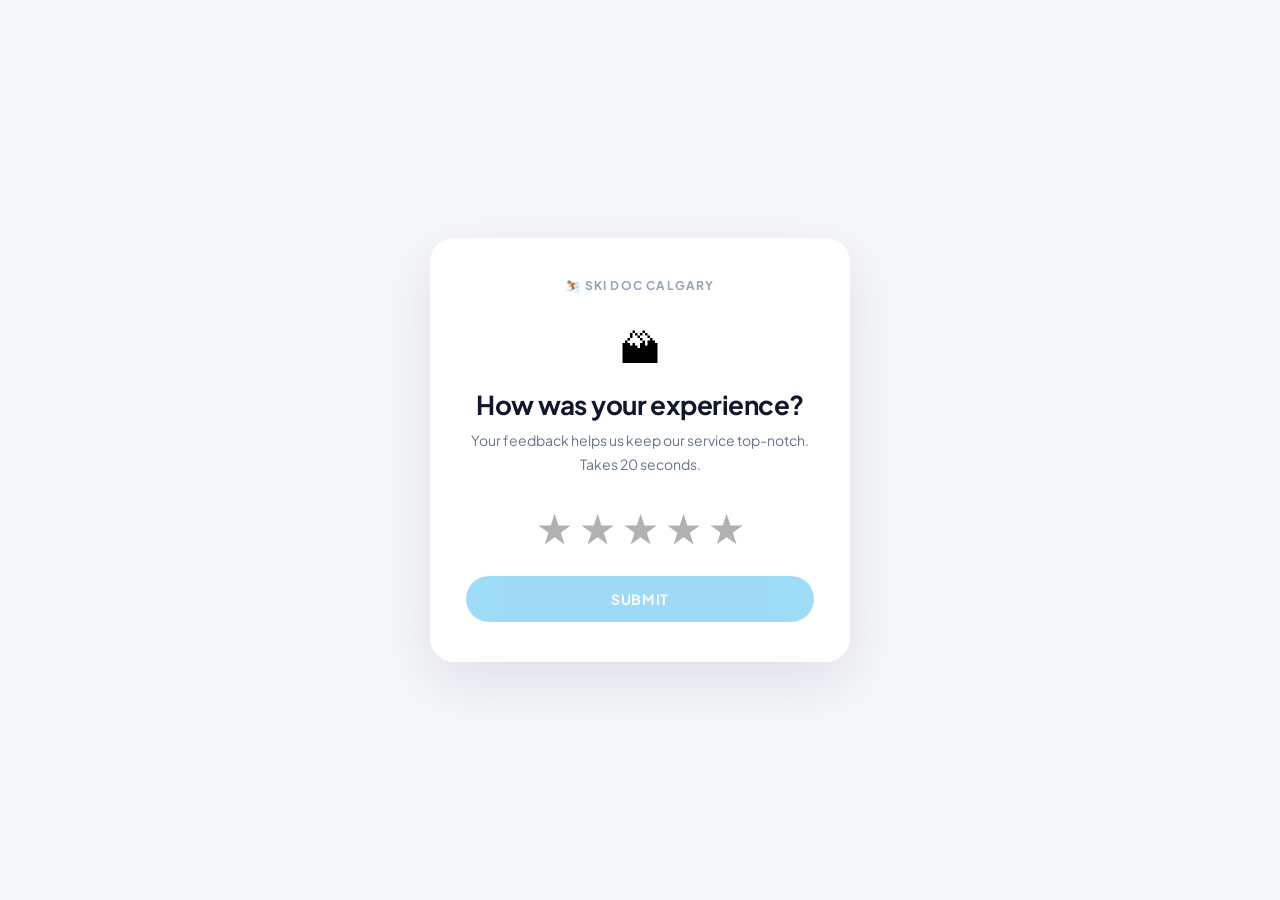
==== survey/index.html @ a535670f "Add standalone survey page at /survey" ====
<!DOCTYPE html>
<html lang="en">
<head>
<meta charset="UTF-8"/>
<meta name="viewport" content="width=device-width, initial-scale=1.0"/>
<title>How was your experience? — Ski Doc Calgary</title>
<link href="https://fonts.googleapis.com/css2?family=Plus+Jakarta+Sans:wght@400;500;600;700&display=swap" rel="stylesheet"/>
<style>
*,*::before,*::after{box-sizing:border-box;margin:0;padding:0}
body{background:#f5f7fb;font-family:'Plus Jakarta Sans',sans-serif;min-height:100vh;display:flex;align-items:center;justify-content:center;padding:24px}
.card{background:#fff;border-radius:24px;padding:40px 36px;max-width:420px;width:100%;box-shadow:0 20px 60px rgba(15,23,42,0.1);text-align:center}
.logo{font-size:12px;font-weight:700;letter-spacing:0.1em;text-transform:uppercase;color:#94a3b8;margin-bottom:28px}
.icon{font-size:40px;margin-bottom:16px}
.title{font-size:26px;font-weight:700;color:#0f172a;letter-spacing:-0.02em;margin-bottom:8px}
.sub{font-size:14px;color:#64748b;line-height:1.7;margin-bottom:32px}
.stars{display:flex;justify-content:center;gap:8px;margin-bottom:28px}
.star{font-size:40px;cursor:pointer;transition:transform 0.1s;filter:grayscale(1);opacity:0.3;line-height:1}
.star:hover,.star.active{filter:grayscale(0);opacity:1;transform:scale(1.15)}
.feedback-wrap{margin-bottom:24px;text-align:left;animation:up 0.2s ease both}
@keyframes up{from{opacity:0;transform:translateY(8px)}to{opacity:1;transform:translateY(0)}}
.feedback-wrap label{font-size:11px;font-weight:700;letter-spacing:0.08em;text-transform:uppercase;color:#64748b;display:block;margin-bottom:8px}
textarea{width:100%;border:1.5px solid rgba(148,163,184,0.4);border-radius:12px;padding:12px 14px;font-family:'Plus Jakarta Sans',sans-serif;font-size:14px;color:#0f172a;resize:none;min-height:90px;outline:none;transition:border-color 0.13s}
textarea:focus{border-color:#0ea5e9;box-shadow:0 0 0 3px rgba(14,165,233,0.1)}
.btn{width:100%;background:#0ea5e9;color:#fff;border:none;border-radius:999px;padding:14px;font-family:'Plus Jakarta Sans',sans-serif;font-size:14px;font-weight:700;cursor:pointer;transition:all 0.15s;text-transform:uppercase;letter-spacing:0.05em}
.btn:hover:not(:disabled){background:#0284c7;transform:translateY(-1px);box-shadow:0 6px 20px rgba(14,165,233,0.3)}
.btn:disabled{opacity:0.4;cursor:default;transform:none}
.done-icon{font-size:52px;margin-bottom:16px}
.done-title{font-size:24px;font-weight:700;color:#0f172a;margin-bottom:8px}
.done-sub{font-size:14px;color:#64748b;line-height:1.7}
.google-btn{display:inline-flex;align-items:center;gap:8px;margin-top:24px;background:#0f172a;color:#fff;border:none;border-radius:999px;padding:12px 24px;font-family:'Plus Jakarta Sans',sans-serif;font-size:13px;font-weight:700;cursor:pointer;text-decoration:none;transition:background 0.15s}
.google-btn:hover{background:#0ea5e9}
</style>
</head>
<body>
<div class="card" id="card">
  <div class="logo">⛷️ Ski Doc Calgary</div>
  <div class="icon">🏔</div>
  <div class="title">How was your experience?</div>
  <p class="sub" id="sub-text">Your feedback helps us keep our service top-notch. Takes 20 seconds.</p>
  <div class="stars" id="stars">
    <span class="star" data-v="1">★</span>
    <span class="star" data-v="2">★</span>
    <span class="star" data-v="3">★</span>
    <span class="star" data-v="4">★</span>
    <span class="star" data-v="5">★</span>
  </div>
  <div class="feedback-wrap" id="feedback-wrap" style="display:none">
    <label>What could we do better?</label>
    <textarea id="feedback-txt" placeholder="Tell us what happened..."></textarea>
  </div>
  <button class="btn" id="submit-btn" onclick="submit()" disabled>Submit</button>
</div>

<script>
const API = "https://feedbackflow-production-c92f.up.railway.app";
const GOOGLE = "https://g.page/r/CbgyguKR2ha2EAE/review";
const token = new URLSearchParams(window.location.search).get("token");
let rating = 0;

document.querySelectorAll(".star").forEach(function(star) {
  star.addEventListener("click", function() {
    rating = parseInt(this.getAttribute("data-v"));
    document.querySelectorAll(".star").forEach(function(s) {
      s.classList.toggle("active", parseInt(s.getAttribute("data-v")) <= rating);
    });
    document.getElementById("feedback-wrap").style.display = rating <= 3 ? "block" : "none";
    document.getElementById("submit-btn").disabled = false;
  });
  star.addEventListener("mouseenter", function() {
    var v = parseInt(this.getAttribute("data-v"));
    document.querySelectorAll(".star").forEach(function(s) {
      s.style.filter = parseInt(s.getAttribute("data-v")) <= v ? "grayscale(0)" : "grayscale(1)";
      s.style.opacity = parseInt(s.getAttribute("data-v")) <= v ? "1" : "0.3";
    });
  });
  star.addEventListener("mouseleave", function() {
    document.querySelectorAll(".star").forEach(function(s) {
      var active = s.classList.contains("active");
      s.style.filter = active ? "grayscale(0)" : "grayscale(1)";
      s.style.opacity = active ? "1" : "0.3";
    });
  });
});

async function submit() {
  if (!rating) return;
  var btn = document.getElementById("submit-btn");
  btn.disabled = true;
  btn.textContent = "Submitting...";
  var feedback = document.getElementById("feedback-txt") ? document.getElementById("feedback-txt").value.trim() : "";
  try {
    await fetch(API + "/api/submit-feedback", {
      method: "POST",
      headers: { "Content-Type": "application/json" },
      body: JSON.stringify({ token: token, rating: rating, feedback: feedback })
    });
    if (rating >= 4) {
      document.getElementById("card").innerHTML =
        '<div class="logo">⛷️ Ski Doc Calgary</div>' +
        '<div class="done-icon">🙌</div>' +
        '<div class="done-title">Thank you!</div>' +
        '<p class="done-sub">We\'re stoked you had a great experience. Mind leaving us a quick Google review? It helps a lot!</p>' +
        '<a class="google-btn" href="' + GOOGLE + '" target="_blank">⭐ Leave a Google Review</a>';
    } else {
      document.getElementById("card").innerHTML =
        '<div class="logo">⛷️ Ski Doc Calgary</div>' +
        '<div class="done-icon">🙏</div>' +
        '<div class="done-title">Thanks for the feedback</div>' +
        '<p class="done-sub">We appreciate you letting us know. We\'ll use this to do better next time.</p>';
    }
  } catch(e) {
    btn.disabled = false;
    btn.textContent = "Try Again";
  }
}
</script>
</body>
</html>
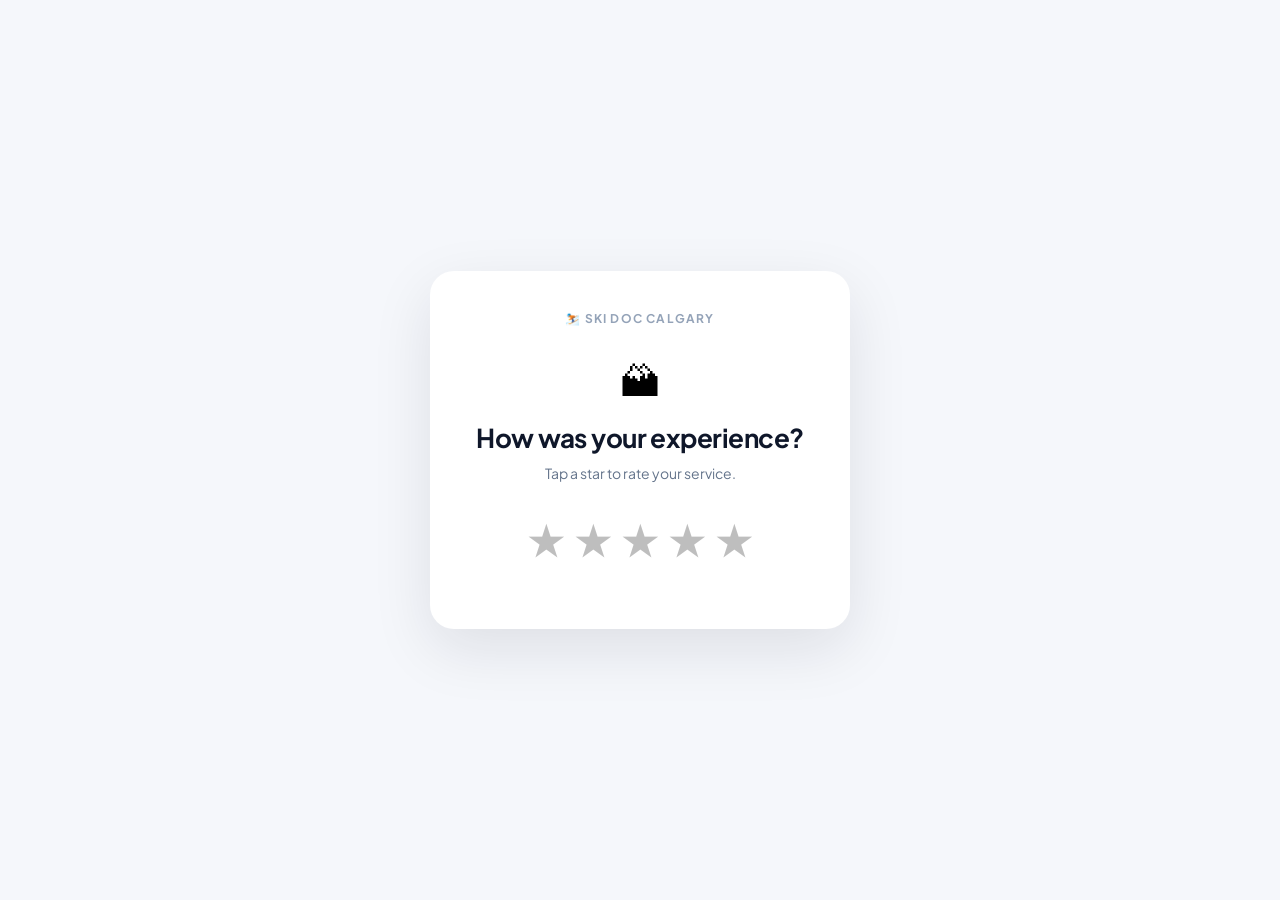
==== commit 4f84b8ec: "4-5 stars go straight to Google, 1-3 stars collect feedback" ====
--- a/survey/index.html
+++ b/survey/index.html
@@ -14,21 +14,19 @@
 .title{font-size:26px;font-weight:700;color:#0f172a;letter-spacing:-0.02em;margin-bottom:8px}
 .sub{font-size:14px;color:#64748b;line-height:1.7;margin-bottom:32px}
 .stars{display:flex;justify-content:center;gap:8px;margin-bottom:28px}
-.star{font-size:40px;cursor:pointer;transition:transform 0.1s;filter:grayscale(1);opacity:0.3;line-height:1}
+.star{font-size:44px;cursor:pointer;transition:transform 0.1s;filter:grayscale(1);opacity:0.25;line-height:1;user-select:none}
 .star:hover,.star.active{filter:grayscale(0);opacity:1;transform:scale(1.15)}
-.feedback-wrap{margin-bottom:24px;text-align:left;animation:up 0.2s ease both}
+.feedback-wrap{margin-bottom:20px;text-align:left;animation:up 0.2s ease both}
 @keyframes up{from{opacity:0;transform:translateY(8px)}to{opacity:1;transform:translateY(0)}}
 .feedback-wrap label{font-size:11px;font-weight:700;letter-spacing:0.08em;text-transform:uppercase;color:#64748b;display:block;margin-bottom:8px}
-textarea{width:100%;border:1.5px solid rgba(148,163,184,0.4);border-radius:12px;padding:12px 14px;font-family:'Plus Jakarta Sans',sans-serif;font-size:14px;color:#0f172a;resize:none;min-height:90px;outline:none;transition:border-color 0.13s}
+textarea{width:100%;border:1.5px solid rgba(148,163,184,0.4);border-radius:12px;padding:12px 14px;font-family:'Plus Jakarta Sans',sans-serif;font-size:14px;color:#0f172a;resize:none;min-height:100px;outline:none;transition:border-color 0.13s}
 textarea:focus{border-color:#0ea5e9;box-shadow:0 0 0 3px rgba(14,165,233,0.1)}
-.btn{width:100%;background:#0ea5e9;color:#fff;border:none;border-radius:999px;padding:14px;font-family:'Plus Jakarta Sans',sans-serif;font-size:14px;font-weight:700;cursor:pointer;transition:all 0.15s;text-transform:uppercase;letter-spacing:0.05em}
-.btn:hover:not(:disabled){background:#0284c7;transform:translateY(-1px);box-shadow:0 6px 20px rgba(14,165,233,0.3)}
+.btn{width:100%;background:#0f172a;color:#fff;border:none;border-radius:999px;padding:14px;font-family:'Plus Jakarta Sans',sans-serif;font-size:14px;font-weight:700;cursor:pointer;transition:all 0.15s;text-transform:uppercase;letter-spacing:0.05em}
+.btn:hover:not(:disabled){background:#0ea5e9;transform:translateY(-1px);box-shadow:0 6px 20px rgba(14,165,233,0.25)}
 .btn:disabled{opacity:0.4;cursor:default;transform:none}
 .done-icon{font-size:52px;margin-bottom:16px}
 .done-title{font-size:24px;font-weight:700;color:#0f172a;margin-bottom:8px}
 .done-sub{font-size:14px;color:#64748b;line-height:1.7}
-.google-btn{display:inline-flex;align-items:center;gap:8px;margin-top:24px;background:#0f172a;color:#fff;border:none;border-radius:999px;padding:12px 24px;font-family:'Plus Jakarta Sans',sans-serif;font-size:13px;font-weight:700;cursor:pointer;text-decoration:none;transition:background 0.15s}
-.google-btn:hover{background:#0ea5e9}
 </style>
 </head>
 <body>
@@ -36,7 +34,7 @@
   <div class="logo">⛷️ Ski Doc Calgary</div>
   <div class="icon">🏔</div>
   <div class="title">How was your experience?</div>
-  <p class="sub" id="sub-text">Your feedback helps us keep our service top-notch. Takes 20 seconds.</p>
+  <p class="sub">Tap a star to rate your service.</p>
   <div class="stars" id="stars">
     <span class="star" data-v="1">★</span>
     <span class="star" data-v="2">★</span>
@@ -47,8 +45,9 @@
   <div class="feedback-wrap" id="feedback-wrap" style="display:none">
     <label>What could we do better?</label>
     <textarea id="feedback-txt" placeholder="Tell us what happened..."></textarea>
+    <br/><br/>
+    <button class="btn" id="submit-btn" onclick="submitLow()">Send Feedback</button>
   </div>
-  <button class="btn" id="submit-btn" onclick="submit()" disabled>Submit</button>
 </div>
 
 <script>
@@ -58,56 +57,56 @@
 let rating = 0;
 
 document.querySelectorAll(".star").forEach(function(star) {
-  star.addEventListener("click", function() {
-    rating = parseInt(this.getAttribute("data-v"));
-    document.querySelectorAll(".star").forEach(function(s) {
-      s.classList.toggle("active", parseInt(s.getAttribute("data-v")) <= rating);
-    });
-    document.getElementById("feedback-wrap").style.display = rating <= 3 ? "block" : "none";
-    document.getElementById("submit-btn").disabled = false;
-  });
   star.addEventListener("mouseenter", function() {
     var v = parseInt(this.getAttribute("data-v"));
     document.querySelectorAll(".star").forEach(function(s) {
-      s.style.filter = parseInt(s.getAttribute("data-v")) <= v ? "grayscale(0)" : "grayscale(1)";
-      s.style.opacity = parseInt(s.getAttribute("data-v")) <= v ? "1" : "0.3";
+      var sv = parseInt(s.getAttribute("data-v"));
+      s.style.filter = sv <= v ? "grayscale(0)" : "grayscale(1)";
+      s.style.opacity = sv <= v ? "1" : "0.25";
     });
   });
   star.addEventListener("mouseleave", function() {
     document.querySelectorAll(".star").forEach(function(s) {
       var active = s.classList.contains("active");
       s.style.filter = active ? "grayscale(0)" : "grayscale(1)";
-      s.style.opacity = active ? "1" : "0.3";
+      s.style.opacity = active ? "1" : "0.25";
     });
+  });
+  star.addEventListener("click", function() {
+    rating = parseInt(this.getAttribute("data-v"));
+    document.querySelectorAll(".star").forEach(function(s) {
+      s.classList.toggle("active", parseInt(s.getAttribute("data-v")) <= rating);
+    });
+    if (rating >= 4) {
+      // Immediately send to Google
+      fetch(API + "/api/submit-feedback", {
+        method: "POST",
+        headers: { "Content-Type": "application/json" },
+        body: JSON.stringify({ token: token, rating: rating, feedback: null })
+      });
+      window.location.href = GOOGLE;
+    } else {
+      document.getElementById("feedback-wrap").style.display = "block";
+    }
   });
 });
 
-async function submit() {
-  if (!rating) return;
+async function submitLow() {
   var btn = document.getElementById("submit-btn");
+  var feedback = document.getElementById("feedback-txt").value.trim();
   btn.disabled = true;
-  btn.textContent = "Submitting...";
-  var feedback = document.getElementById("feedback-txt") ? document.getElementById("feedback-txt").value.trim() : "";
+  btn.textContent = "Sending...";
   try {
     await fetch(API + "/api/submit-feedback", {
       method: "POST",
       headers: { "Content-Type": "application/json" },
       body: JSON.stringify({ token: token, rating: rating, feedback: feedback })
     });
-    if (rating >= 4) {
-      document.getElementById("card").innerHTML =
-        '<div class="logo">⛷️ Ski Doc Calgary</div>' +
-        '<div class="done-icon">🙌</div>' +
-        '<div class="done-title">Thank you!</div>' +
-        '<p class="done-sub">We\'re stoked you had a great experience. Mind leaving us a quick Google review? It helps a lot!</p>' +
-        '<a class="google-btn" href="' + GOOGLE + '" target="_blank">⭐ Leave a Google Review</a>';
-    } else {
-      document.getElementById("card").innerHTML =
-        '<div class="logo">⛷️ Ski Doc Calgary</div>' +
-        '<div class="done-icon">🙏</div>' +
-        '<div class="done-title">Thanks for the feedback</div>' +
-        '<p class="done-sub">We appreciate you letting us know. We\'ll use this to do better next time.</p>';
-    }
+    document.getElementById("card").innerHTML =
+      '<div class="logo">⛷️ Ski Doc Calgary</div>' +
+      '<div class="done-icon">🙏</div>' +
+      '<div class="done-title">Thank you</div>' +
+      '<p class="done-sub">We appreciate you letting us know. We\'ll use this to do better next time.</p>';
   } catch(e) {
     btn.disabled = false;
     btn.textContent = "Try Again";
